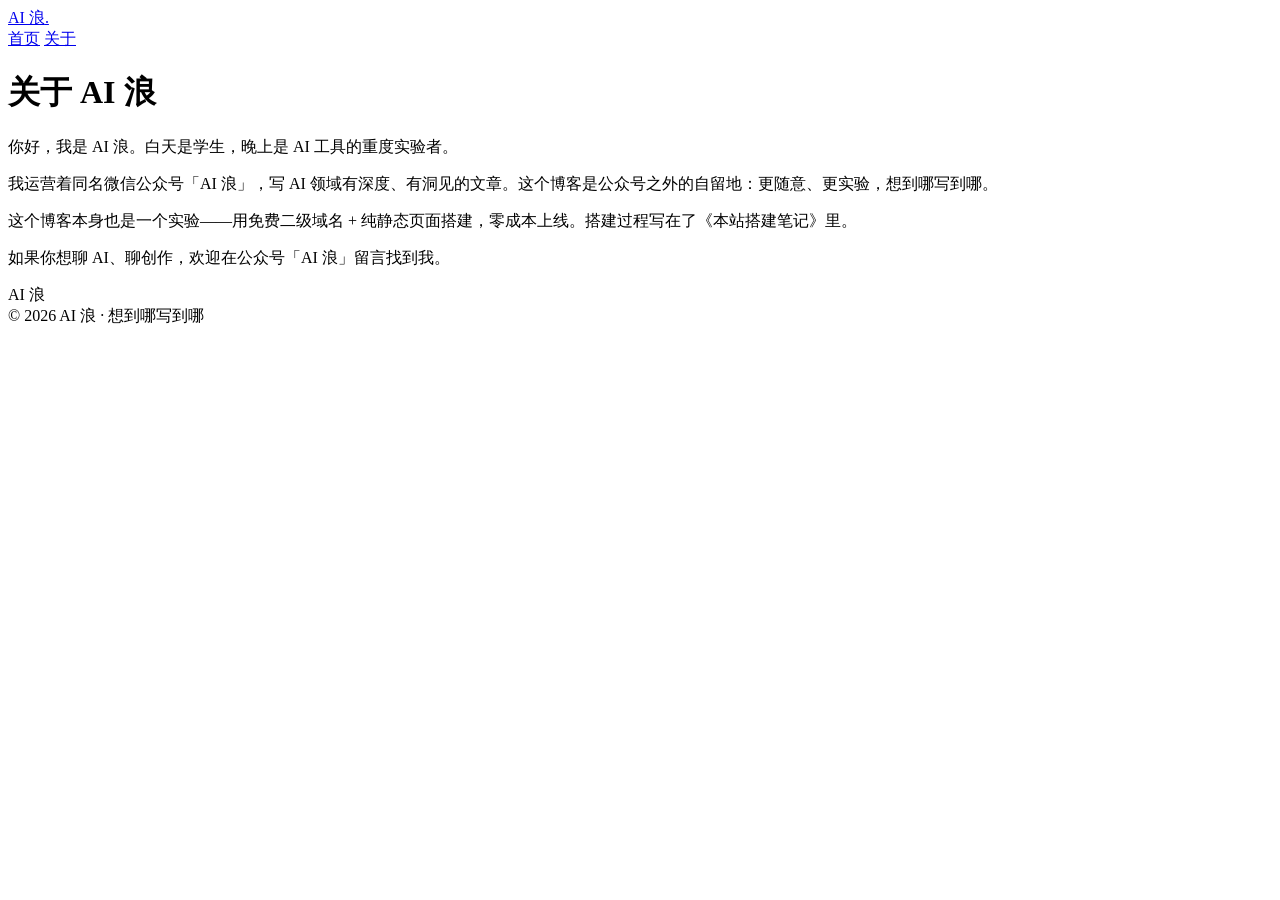
==== about.html @ 692fe7c5 "Add about.html with site information" ====
<!DOCTYPE html>
<html lang="zh-CN">
<head>
<meta charset="UTF-8">
<meta name="viewport" content="width=device-width, initial-scale=1.0">
<title>关于 · AI 浪</title>
<link rel="icon" href="data:image/svg+xml,<svg xmlns='http://www.w3.org/2000/svg' viewBox='0 0 100 100'><text y='.9em' font-size='90'>🌊</text></svg>">
<link rel="stylesheet" href="style.css">
</head>
<body>

<header class="site-header">
  <div class="inner">
    <a class="brand" href="index.html">AI 浪<span class="dot">.</span></a>
    <nav class="nav">
      <a href="index.html">首页</a>
      <a href="about.html" class="active">关于</a>
    </nav>
  </div>
</header>

<main class="wrap">
  <div class="about-card">
    <h1>关于 AI 浪</h1>
    <p>你好，我是 AI 浪。白天是学生，晚上是 AI 工具的重度实验者。</p>
    <p>我运营着同名微信公众号「AI 浪」，写 AI 领域有深度、有洞见的文章。这个博客是公众号之外的自留地：更随意、更实验，想到哪写到哪。</p>
    <p>这个博客本身也是一个实验——用免费二级域名 + 纯静态页面搭建，零成本上线。搭建过程写在了《本站搭建笔记》里。</p>
    <p>如果你想聊 AI、聊创作，欢迎在公众号「AI 浪」留言找到我。</p>
  </div>
</main>

<footer class="site-footer">
  <div class="brand-mini">AI 浪</div>
  <div>© 2026 AI 浪 · 想到哪写到哪</div>
</footer>

</body>
</html>
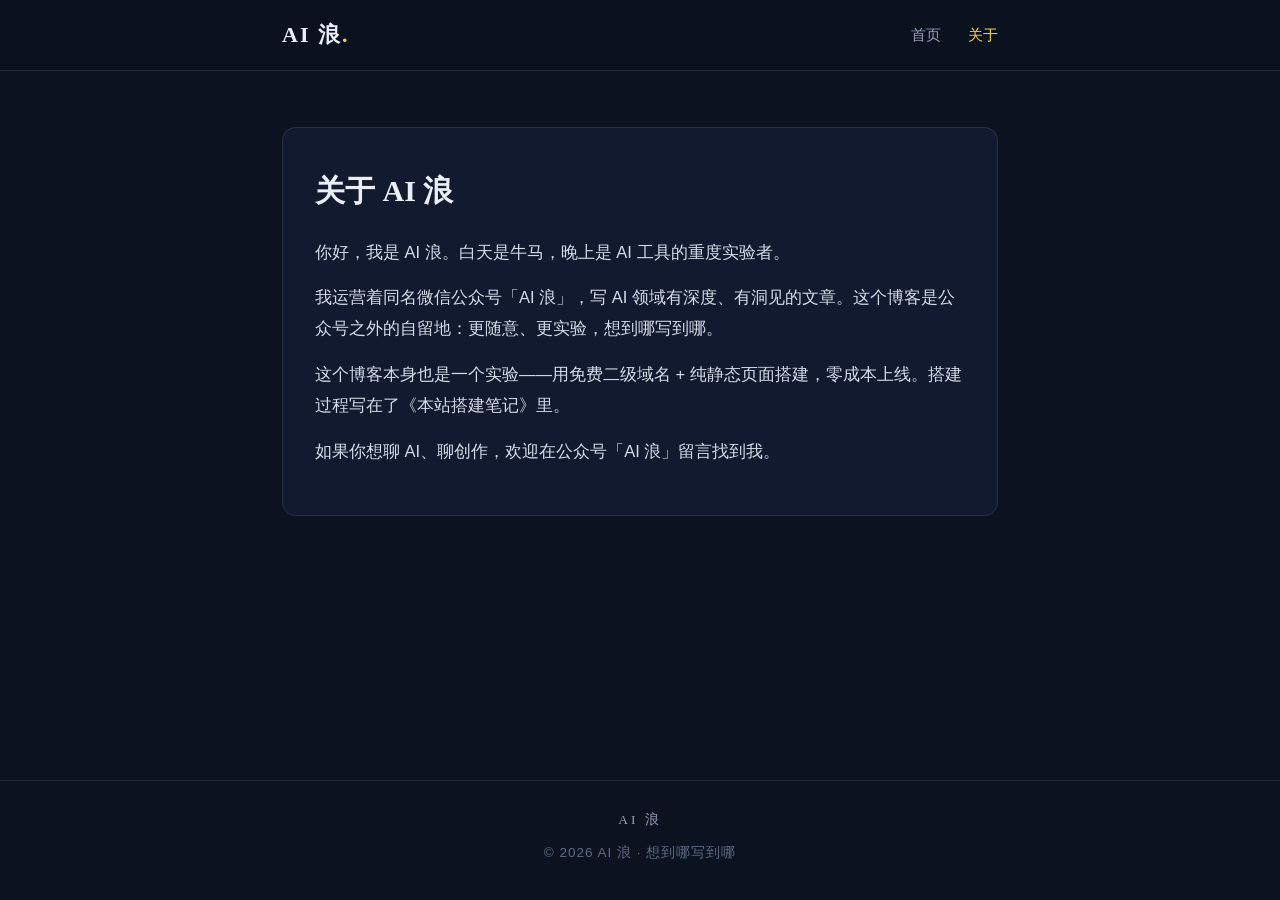
==== commit 1e4a831b: "Update personal description in about.html" ====
--- a/about.html
+++ b/about.html
@@ -22,7 +22,7 @@
 <main class="wrap">
   <div class="about-card">
     <h1>关于 AI 浪</h1>
-    <p>你好，我是 AI 浪。白天是学生，晚上是 AI 工具的重度实验者。</p>
+    <p>你好，我是 AI 浪。白天是牛马，晚上是 AI 工具的重度实验者。</p>
     <p>我运营着同名微信公众号「AI 浪」，写 AI 领域有深度、有洞见的文章。这个博客是公众号之外的自留地：更随意、更实验，想到哪写到哪。</p>
     <p>这个博客本身也是一个实验——用免费二级域名 + 纯静态页面搭建，零成本上线。搭建过程写在了《本站搭建笔记》里。</p>
     <p>如果你想聊 AI、聊创作，欢迎在公众号「AI 浪」留言找到我。</p>
--- a/style.css
+++ b/style.css
@@ -0,0 +1,244 @@
+/* 「AI 浪」个人博客 · tech 主题 */
+:root {
+  --bg: #0b1220;
+  --surface: #111a2e;
+  --surface-2: #16213a;
+  --text: #e9eef7;
+  --muted: #93a1b8;
+  --faint: #5d6b84;
+  --accent: #ffd23f;
+  --accent-dim: rgba(255, 210, 63, 0.12);
+  --line: rgba(147, 161, 184, 0.16);
+  --radius: 14px;
+  --maxw: 760px;
+}
+
+* { margin: 0; padding: 0; box-sizing: border-box; }
+
+html { -webkit-text-size-adjust: 100%; }
+
+body {
+  background: var(--bg);
+  color: var(--text);
+  font-family: -apple-system, BlinkMacSystemFont, "PingFang SC", "Hiragino Sans GB",
+    "Microsoft YaHei", "Noto Sans SC", sans-serif;
+  line-height: 1.9;
+  font-size: 16.5px;
+  min-height: 100vh;
+  display: flex;
+  flex-direction: column;
+}
+
+::selection { background: var(--accent); color: #0b1220; }
+
+a { color: var(--accent); text-decoration: none; }
+a:hover { text-decoration: underline; }
+
+/* ---------- header ---------- */
+.site-header {
+  border-bottom: 1px solid var(--line);
+  background: rgba(11, 18, 32, 0.85);
+  backdrop-filter: blur(8px);
+  position: sticky;
+  top: 0;
+  z-index: 10;
+}
+.site-header .inner {
+  max-width: var(--maxw);
+  margin: 0 auto;
+  padding: 14px 22px;
+  display: flex;
+  align-items: center;
+  justify-content: space-between;
+}
+.brand {
+  font-family: "Noto Serif SC", "Songti SC", serif;
+  font-size: 22px;
+  font-weight: 700;
+  letter-spacing: 2px;
+  color: var(--text);
+}
+.brand:hover { text-decoration: none; }
+.brand .dot { color: var(--accent); }
+.nav a {
+  color: var(--muted);
+  margin-left: 22px;
+  font-size: 15px;
+}
+.nav a:hover, .nav a.active { color: var(--accent); text-decoration: none; }
+
+/* ---------- layout ---------- */
+.wrap {
+  max-width: var(--maxw);
+  margin: 0 auto;
+  padding: 56px 22px 80px;
+  width: 100%;
+  flex: 1;
+}
+
+/* ---------- hero ---------- */
+.hero { padding: 28px 0 46px; }
+.hero .kicker {
+  display: inline-block;
+  font-size: 13px;
+  letter-spacing: 3px;
+  color: var(--accent);
+  border: 1px solid rgba(255, 210, 63, 0.35);
+  border-radius: 999px;
+  padding: 4px 14px;
+  margin-bottom: 22px;
+  background: var(--accent-dim);
+}
+.hero h1 {
+  font-family: "Noto Serif SC", "Songti SC", serif;
+  font-size: 40px;
+  line-height: 1.4;
+  font-weight: 700;
+  margin-bottom: 16px;
+}
+.hero p { color: var(--muted); font-size: 17px; max-width: 34em; }
+
+/* ---------- post list ---------- */
+.section-title {
+  font-size: 13px;
+  letter-spacing: 4px;
+  color: var(--faint);
+  margin: 10px 0 20px;
+}
+.post-card {
+  display: block;
+  background: var(--surface);
+  border: 1px solid var(--line);
+  border-radius: var(--radius);
+  padding: 24px 26px;
+  margin-bottom: 18px;
+  transition: transform 0.15s ease, border-color 0.15s ease;
+}
+.post-card:hover {
+  text-decoration: none;
+  transform: translateY(-2px);
+  border-color: rgba(255, 210, 63, 0.4);
+}
+.post-card .meta {
+  font-size: 13px;
+  color: var(--faint);
+  margin-bottom: 8px;
+  letter-spacing: 1px;
+}
+.post-card .meta .tag {
+  color: var(--accent);
+  border: 1px solid rgba(255, 210, 63, 0.3);
+  border-radius: 999px;
+  padding: 1px 10px;
+  margin-right: 8px;
+  font-size: 12px;
+}
+.post-card h2 {
+  font-family: "Noto Serif SC", "Songti SC", serif;
+  font-size: 22px;
+  color: var(--text);
+  margin-bottom: 8px;
+  line-height: 1.5;
+}
+.post-card p { color: var(--muted); font-size: 15px; line-height: 1.8; }
+
+/* ---------- article ---------- */
+.article .meta {
+  color: var(--faint);
+  font-size: 14px;
+  margin-bottom: 26px;
+  letter-spacing: 1px;
+}
+.article .meta .tag {
+  color: var(--accent);
+  border: 1px solid rgba(255, 210, 63, 0.3);
+  border-radius: 999px;
+  padding: 1px 10px;
+  margin-right: 8px;
+  font-size: 12px;
+}
+.article h1 {
+  font-family: "Noto Serif SC", "Songti SC", serif;
+  font-size: 32px;
+  line-height: 1.5;
+  margin-bottom: 14px;
+}
+.article h2 {
+  font-family: "Noto Serif SC", "Songti SC", serif;
+  font-size: 23px;
+  margin: 44px 0 14px;
+  padding-left: 14px;
+  border-left: 3px solid var(--accent);
+  line-height: 1.5;
+}
+.article p { margin: 18px 0; color: #d5dce9; }
+.article ul, .article ol { margin: 18px 0 18px 24px; color: #d5dce9; }
+.article li { margin: 8px 0; }
+.article blockquote {
+  border-left: 3px solid var(--accent);
+  background: var(--accent-dim);
+  border-radius: 0 var(--radius) var(--radius) 0;
+  padding: 16px 20px;
+  margin: 24px 0;
+  color: var(--text);
+}
+.article code {
+  background: var(--surface-2);
+  border-radius: 6px;
+  padding: 2px 8px;
+  font-size: 0.92em;
+  font-family: ui-monospace, "SF Mono", Menlo, Consolas, monospace;
+}
+.article pre {
+  background: #070d18;
+  border: 1px solid var(--line);
+  border-radius: var(--radius);
+  padding: 18px 20px;
+  overflow-x: auto;
+  margin: 24px 0;
+  font-size: 14px;
+  line-height: 1.7;
+}
+.article pre code { background: none; padding: 0; }
+.article hr {
+  border: none;
+  border-top: 1px solid var(--line);
+  margin: 40px 0;
+}
+.back { display: inline-block; margin-top: 44px; color: var(--muted); font-size: 15px; }
+
+/* ---------- about ---------- */
+.about-card {
+  background: var(--surface);
+  border: 1px solid var(--line);
+  border-radius: var(--radius);
+  padding: 34px 32px;
+}
+.about-card h1 {
+  font-family: "Noto Serif SC", "Songti SC", serif;
+  font-size: 30px;
+  margin-bottom: 18px;
+}
+.about-card p { color: #d5dce9; margin: 14px 0; }
+
+/* ---------- footer ---------- */
+.site-footer {
+  border-top: 1px solid var(--line);
+  padding: 26px 22px 34px;
+  text-align: center;
+  color: var(--faint);
+  font-size: 13.5px;
+  letter-spacing: 1px;
+}
+.site-footer .brand-mini {
+  font-family: "Noto Serif SC", "Songti SC", serif;
+  color: var(--muted);
+  letter-spacing: 3px;
+  margin-bottom: 8px;
+}
+
+@media (max-width: 560px) {
+  .hero h1 { font-size: 30px; }
+  .article h1 { font-size: 26px; }
+  .nav a { margin-left: 14px; }
+}
